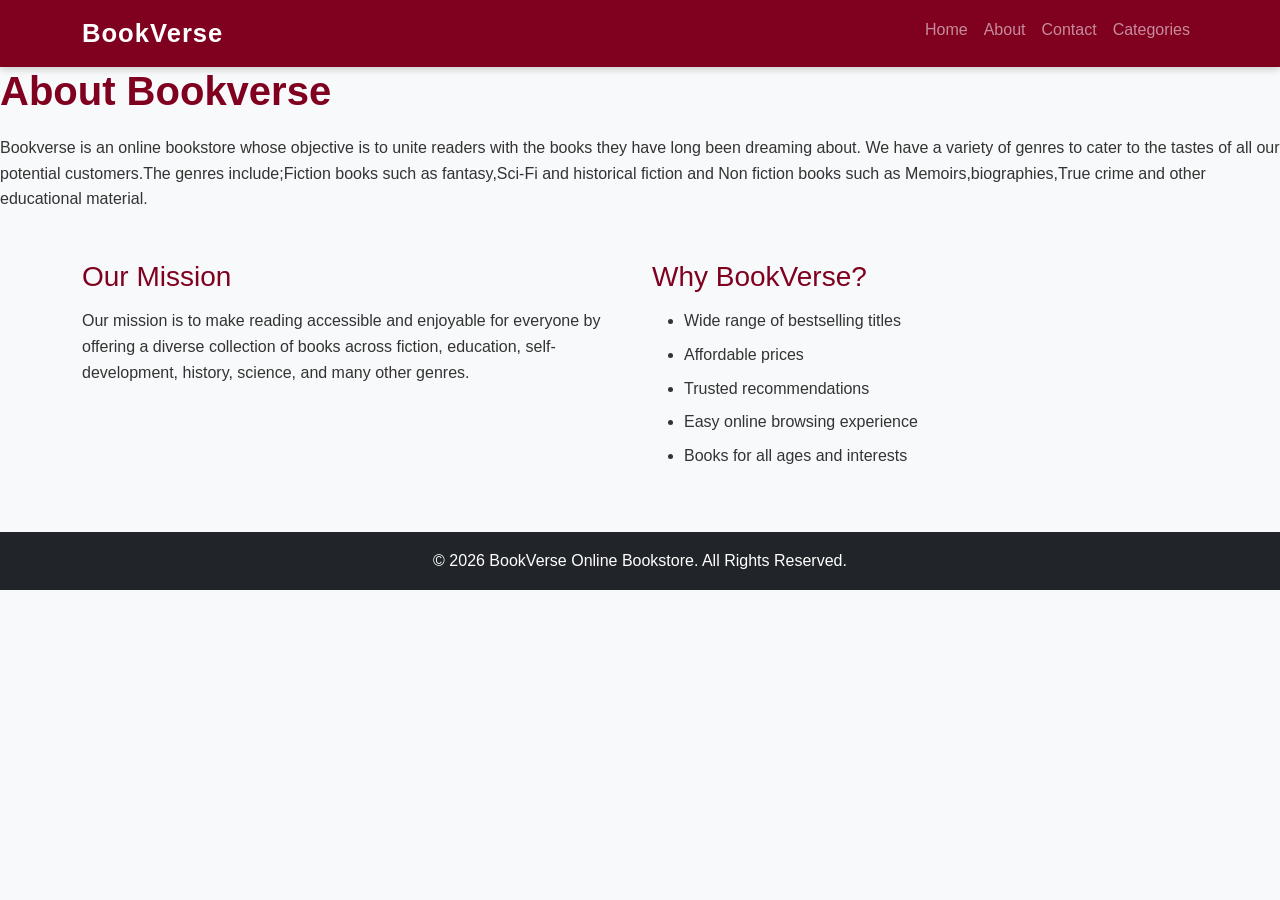
==== about.html @ 31f012ce "added contact.html to the navigation bar of all the pages" ====
<!DOCTYPE html>
<html lang="en">
<head>
    <meta charset="UTF-8">
    <meta name="viewport" content="width=device-width, initial-scale=1.0">
    <title>Bookverse -About</title>
    <link href="https://cdn.jsdelivr.net/npm/bootstrap@5.3.3/dist/css/bootstrap.min.css" rel="stylesheet">

    <link rel="stylesheet" href="css/style.css">
</head>
<body>
    <nav class="navbar navbar-expand-lg navbar-dark custom-navbar">
    <div class="container">

        <a class="navbar-brand" href="index.html">
            BookVerse
        </a>

        <button class="navbar-toggler"
                type="button"
                data-bs-toggle="collapse"
                data-bs-target="#navbarNav">

            <span class="navbar-toggler-icon"></span>

        </button>

        <div class="collapse navbar-collapse"
             id="navbarNav">

            <ul class="navbar-nav ms-auto">

                <li class="nav-item">
                    <a class="nav-link"
                       href="index.html">
                        Home
                    </a>
                </li>

                <li class="nav-item">
                    <a class="nav-link"
                       href="about.html">
                        About
                    </a>
                </li>

                <li class="nav-item">
                    <a class="nav-link"
                       href="contact.html">
                        Contact
                    </a>
                </li>


                <li class="nav-item">
                    <a class="nav-link"
                       href="categories.html">
                       Categories
                    </a>
                </li>

            </ul>

        </div>

    </div>
</nav>

    <h1>About Bookverse</h1>
    <p>Bookverse is an online bookstore whose objective is to unite
        readers with the books they have long been dreaming about.
        We have a variety of genres to cater to the tastes of all 
        our potential customers.The genres include;Fiction books 
        such as fantasy,Sci-Fi and historical fiction and Non fiction 
        books such as Memoirs,biographies,True crime and other 
        educational material.
    </p>
    <div class="container my-5">

    <div class="row">

        <div class="col-md-6">

            <h3>Our Mission</h3>

            <p>
                Our mission is to make reading accessible and enjoyable
                for everyone by offering a diverse collection of books
                across fiction, education, self-development, history,
                science, and many other genres.
            </p>

        </div>

        <div class="col-md-6">

            <h3>Why  BookVerse?</h3>

            <ul>
                <li>Wide range of bestselling titles</li>
                <li>Affordable prices</li>
                <li>Trusted recommendations</li>
                <li>Easy online browsing experience</li>
                <li>Books for all ages and interests</li>
            </ul>

        </div>

    </div>

</div>

<footer class="bg-dark text-white text-center p-3 mt-5">
    <p>&copy; 2026 BookVerse Online Bookstore. All Rights Reserved.</p>
</footer>

    <script src="https://cdn.jsdelivr.net/npm/bootstrap@5.3.3/dist/js/bootstrap.bundle.min.js"></script>
    <script src="js/script.js"></script>

</body>
</html>
---- css/style.css ----
/* =========================
   BOOKVERSE STYLESHEET
   Burgundy Edition
   ========================= */

/* General Page Styling */

body {
    font-family: Arial, sans-serif;
    background-color: #f8f9fa;
    color: #333;
    line-height: 1.6;
}


/* Navbar */

.custom-navbar {
    background-color: #800020;
    box-shadow: 0 2px 8px rgba(0, 0, 0, 0.2);
}

.navbar-brand {
    font-size: 1.6rem;
    font-weight: bold;
    letter-spacing: 1px;
}

.nav-link {
    transition: color 0.3s ease;
}

.nav-link:hover {
    color: #f4d6d6 !important;
}

/* Headings */

h1 {
    color: #800020;
    font-weight: bold;
    margin-bottom: 20px;
}

h2 {
    color: #800020;
    font-weight: bold;
}

h3 {
    color: #800020;
    margin-bottom: 15px;
}

/* Hero Section */

.lead {
    color: #555;
    font-size: 1.2rem;
}

/* Cards */

.card {
    border: none;
    box-shadow: 0 3px 10px rgba(0, 0, 0, 0.1);
    transition: transform 0.3s ease;
}

.card:hover {
    transform: translateY(-6px);
}

.card-title {
    color: #800020;
    font-weight: bold;
}

/* Buttons */

.btn-primary {
    background-color: #800020;
    border-color: #800020;
}

.btn-primary:hover {
    background-color: #660019;
    border-color: #660019;
}

/* Forms */

.form-control:focus {
    border-color: #800020;
    box-shadow: 0 0 5px rgba(128, 0, 32, 0.4);
}

/* Footer */

footer {
    background-color: #800020;
    color: white;
    margin-top: 50px;
}

footer p {
    margin: 0;
}

/* Lists */

ul li {
    margin-bottom: 8px;
}

/* Responsive Design */

@media (max-width: 768px) {

    h1 {
        font-size: 2rem;
    }

    h2 {
        font-size: 1.6rem;
    }

    .navbar-brand {
        font-size: 1.3rem;
    }

}
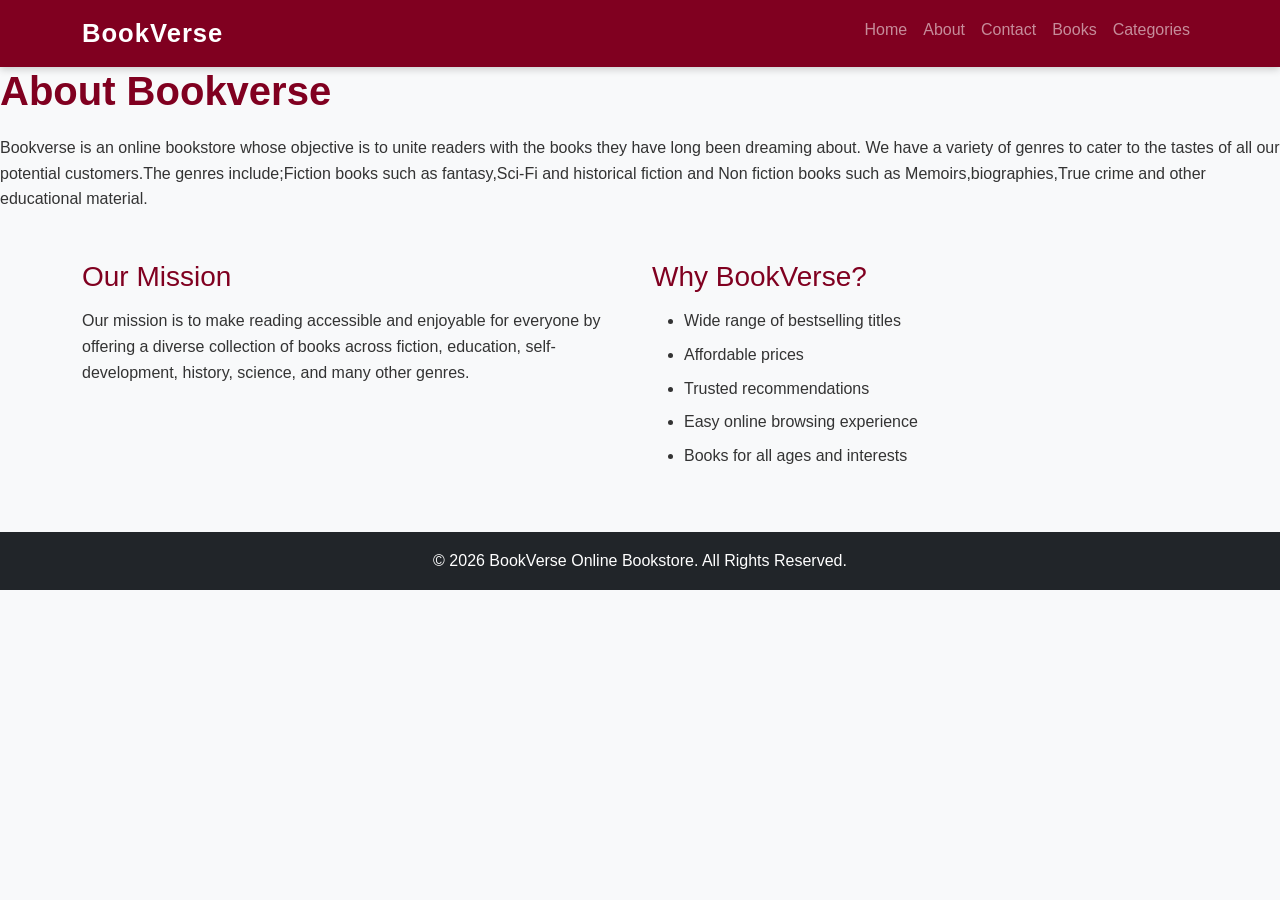
==== commit 224991c8: "updated the pages to fix the issue with the navbar" ====
--- a/about.html
+++ b/about.html
@@ -50,6 +50,12 @@
                         Contact
                     </a>
                 </li>
+
+                <li class="nav-item">
+                        <a class="nav-link" href="books.html">
+                            Books
+                        </a>
+                    </li>
 
 
                 <li class="nav-item">
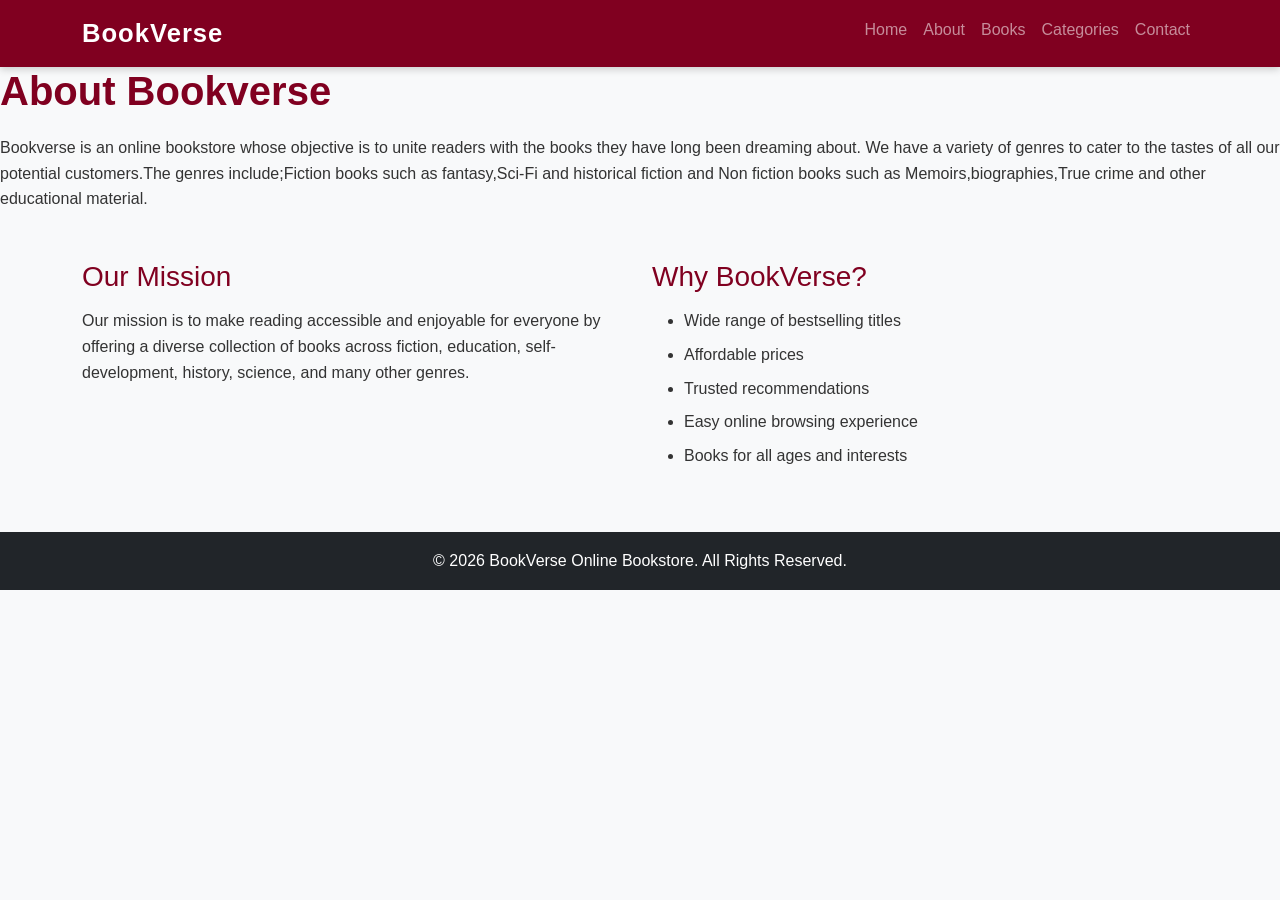
==== commit 1132cd7a: "made the navbar uniform in all the pages" ====
--- a/about.html
+++ b/about.html
@@ -31,23 +31,14 @@
             <ul class="navbar-nav ms-auto">
 
                 <li class="nav-item">
-                    <a class="nav-link"
-                       href="index.html">
+                    <a class="nav-link" href="index.html">
                         Home
                     </a>
                 </li>
 
                 <li class="nav-item">
-                    <a class="nav-link"
-                       href="about.html">
+                    <a class="nav-link" href="about.html">
                         About
-                    </a>
-                </li>
-
-                <li class="nav-item">
-                    <a class="nav-link"
-                       href="contact.html">
-                        Contact
                     </a>
                 </li>
 
@@ -59,11 +50,20 @@
 
 
                 <li class="nav-item">
-                    <a class="nav-link"
-                       href="categories.html">
+                    <a class="nav-link" href="categories.html">
                        Categories
                     </a>
                 </li>
+
+
+
+                <li class="nav-item">
+                    <a class="nav-link" href="contact.html">
+                        Contact
+                    </a>
+                </li>
+
+               
 
             </ul>
 
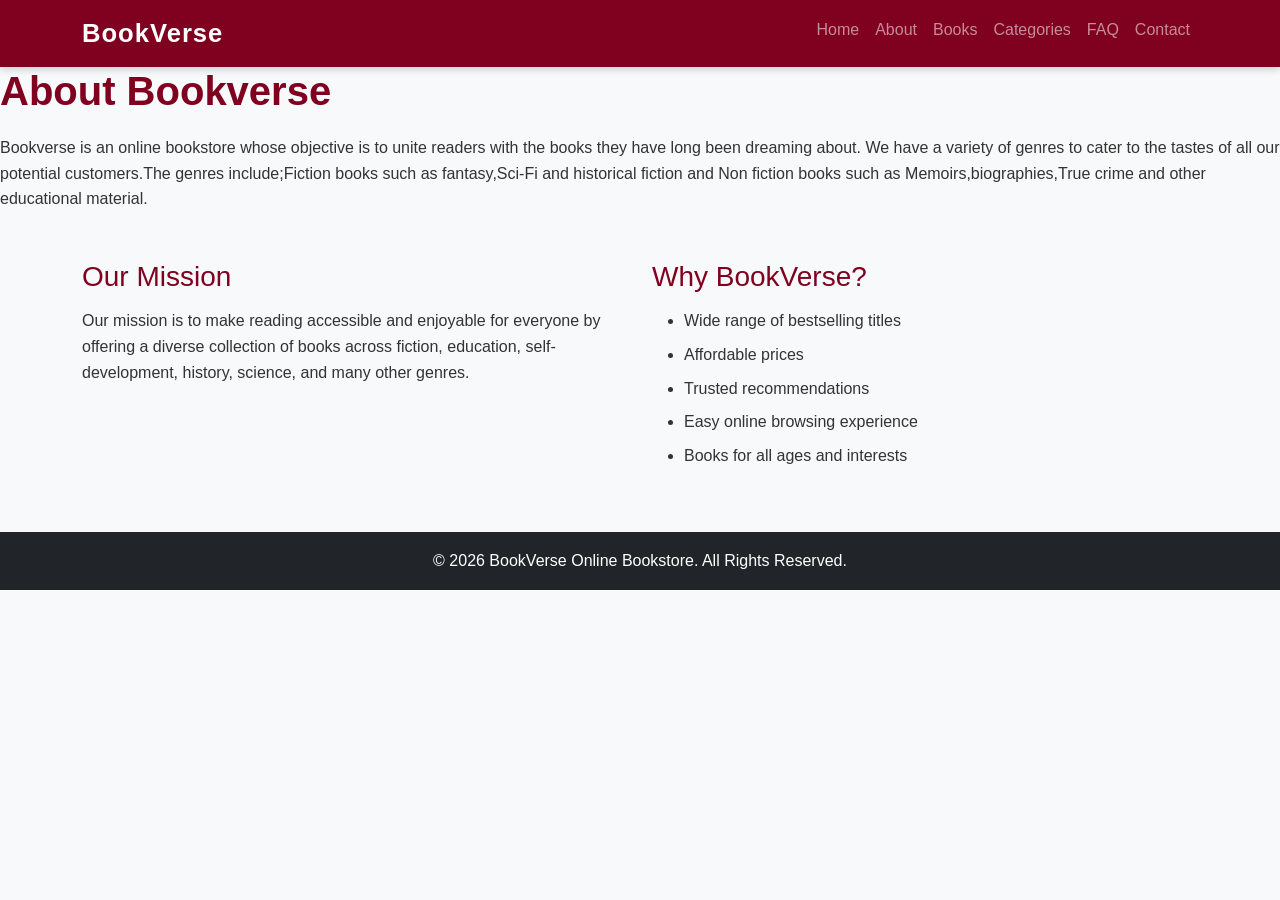
==== commit c225d660: "added faq.html to the navbar of all pages" ====
--- a/about.html
+++ b/about.html
@@ -54,6 +54,12 @@
                        Categories
                     </a>
                 </li>
+
+                <li class="nav-item">
+                 <a class="nav-link" href="faq.html">
+                  FAQ
+                 </a>
+               </li>
 
 
 
--- a/css/style.css
+++ b/css/style.css
@@ -113,6 +113,24 @@
     margin-bottom: 8px;
 }
 
+.card-img-top {
+    width: 100%;
+    height: 300px;
+    object-fit: contain;
+    background-color: white;
+}
+
+/* Inline Validation */
+
+.error-message {
+    color: #800020;
+    font-size: 0.9rem;
+    font-weight: 500;
+    display: block;
+    margin-top: 5px;
+}
+
+
 /* Responsive Design */
 
 @media (max-width: 768px) {
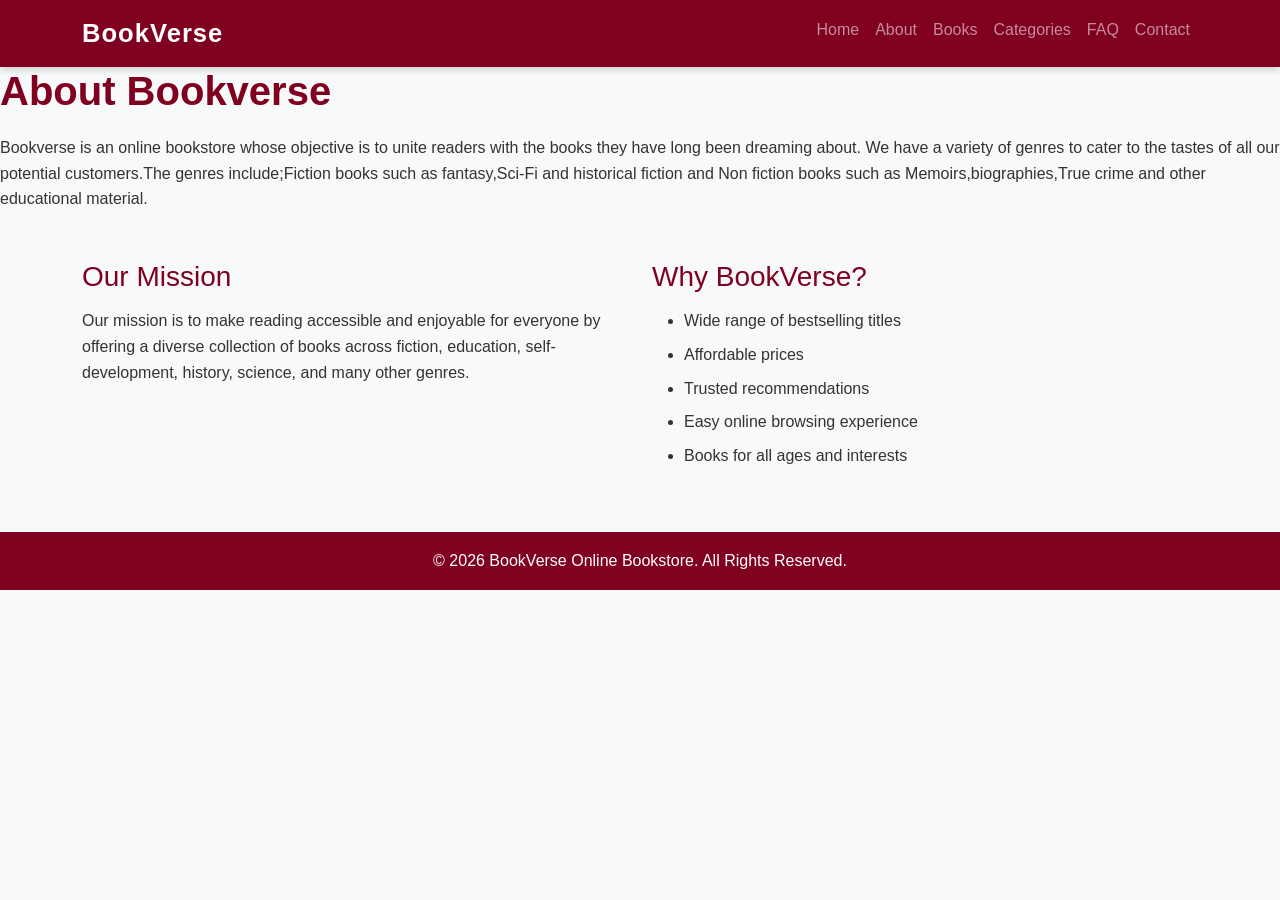
==== commit 5e9f4b7b: "added new page authors.html" ====
--- a/about.html
+++ b/about.html
@@ -122,7 +122,7 @@
 
 </div>
 
-<footer class="bg-dark text-white text-center p-3 mt-5">
+<footer class="text-white text-center p-3 mt-5">
     <p>&copy; 2026 BookVerse Online Bookstore. All Rights Reserved.</p>
 </footer>
 
--- a/css/style.css
+++ b/css/style.css
@@ -113,11 +113,23 @@
     margin-bottom: 8px;
 }
 
+/*Image dimensions(Bookpage*/
 .card-img-top {
     width: 100%;
     height: 300px;
     object-fit: contain;
     background-color: white;
+}
+/* Book Details Image */
+
+#bookImage {
+    width: 100%;
+    max-width: 280px;
+    height: 420px;
+    object-fit: contain;
+    background-color: white;
+    display: block;
+    margin: 0 auto;
 }
 
 /* Inline Validation */
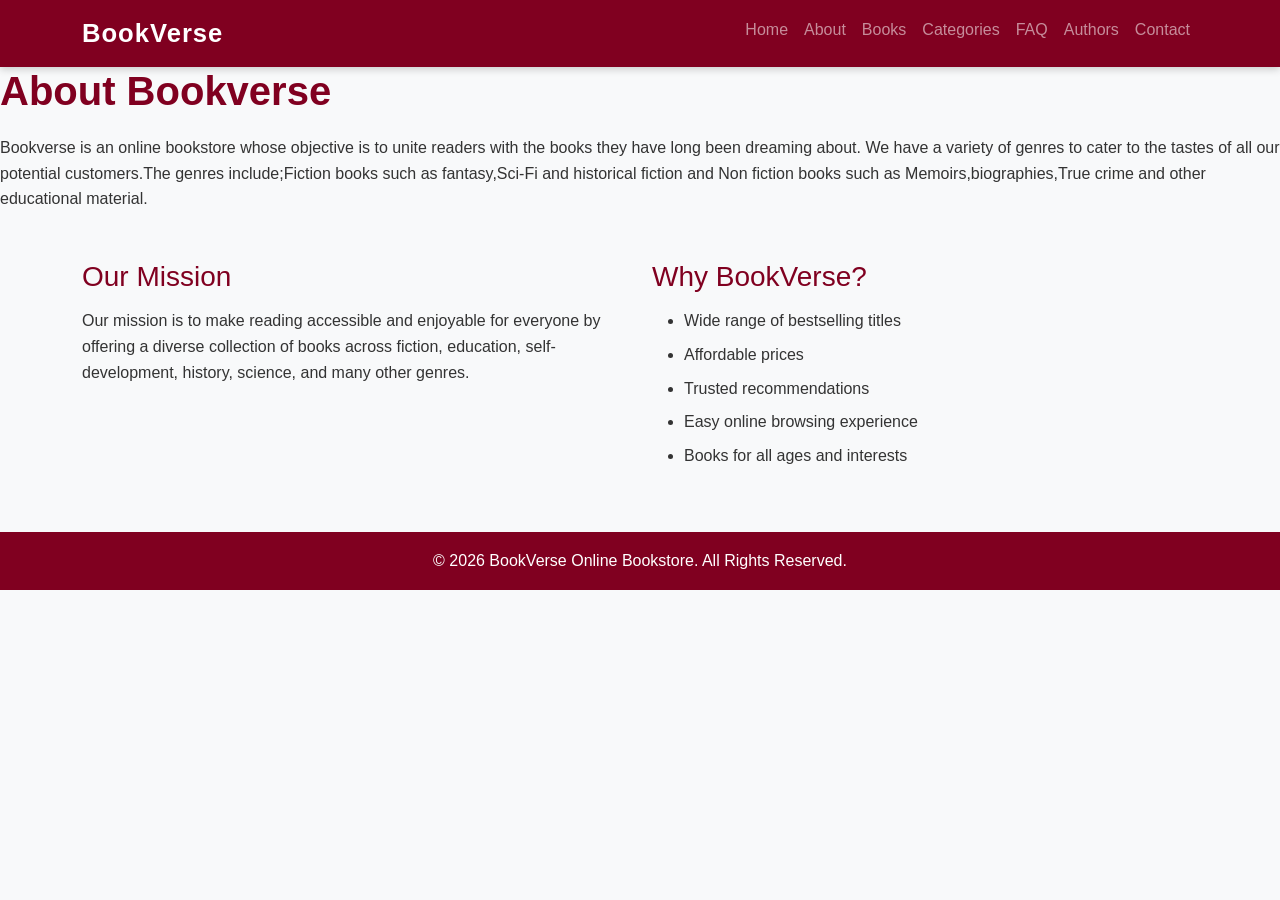
==== commit cc741f2b: "added authors.html to nav bar of other pages" ====
--- a/about.html
+++ b/about.html
@@ -60,6 +60,12 @@
                   FAQ
                  </a>
                </li>
+
+               <li class="nav-item">
+                <a class="nav-link" href="authors.html">
+                 Authors
+                 </a>
+                </li>
 
 
 
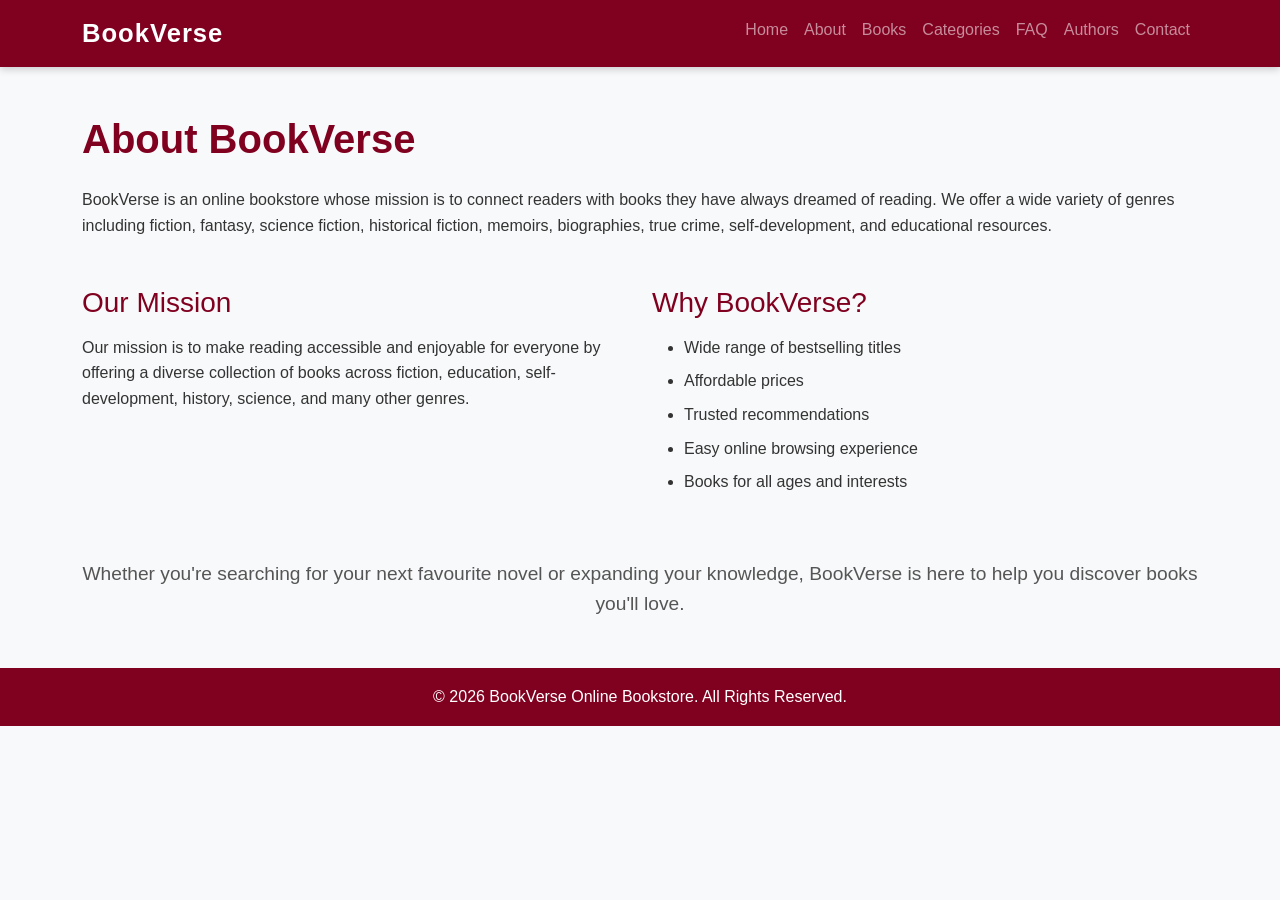
==== commit 112c9dd6: "updated all the pages to remove any errors that may be there and made the page title to be in the sa" ====
--- a/about.html
+++ b/about.html
@@ -3,7 +3,7 @@
 <head>
     <meta charset="UTF-8">
     <meta name="viewport" content="width=device-width, initial-scale=1.0">
-    <title>Bookverse -About</title>
+    <title>About | BookVerse</title>
     <link href="https://cdn.jsdelivr.net/npm/bootstrap@5.3.3/dist/css/bootstrap.min.css" rel="stylesheet">
 
     <link rel="stylesheet" href="css/style.css">
@@ -84,16 +84,21 @@
     </div>
 </nav>
 
-    <h1>About Bookverse</h1>
-    <p>Bookverse is an online bookstore whose objective is to unite
-        readers with the books they have long been dreaming about.
-        We have a variety of genres to cater to the tastes of all 
-        our potential customers.The genres include;Fiction books 
-        such as fantasy,Sci-Fi and historical fiction and Non fiction 
-        books such as Memoirs,biographies,True crime and other 
-        educational material.
+<div class="container my-5">
+
+    <h1 class="mb-4">About BookVerse</h1>
+
+    <p>
+        BookVerse is an online bookstore whose mission is to connect readers
+        with books they have always dreamed of reading. We offer a wide variety
+        of genres including fiction, fantasy, science fiction, historical
+        fiction, memoirs, biographies, true crime, self-development, and
+        educational resources.
     </p>
-    <div class="container my-5">
+
+</div>
+
+<div class="container my-5">
 
     <div class="row">
 
@@ -112,7 +117,7 @@
 
         <div class="col-md-6">
 
-            <h3>Why  BookVerse?</h3>
+            <h3>Why BookVerse?</h3>
 
             <ul>
                 <li>Wide range of bestselling titles</li>
@@ -128,6 +133,15 @@
 
 </div>
 
+       <div class="container text-center my-5">
+
+        <p class="lead">
+          Whether you're searching for your next favourite novel or expanding your knowledge,
+          BookVerse is here to help you discover books you'll love.
+        </p>
+
+       </div>
+
 <footer class="text-white text-center p-3 mt-5">
     <p>&copy; 2026 BookVerse Online Bookstore. All Rights Reserved.</p>
 </footer>
--- a/css/style.css
+++ b/css/style.css
@@ -131,6 +131,16 @@
     display: block;
     margin: 0 auto;
 }
+/* Author Images */
+
+.author-img {
+    width: 100%;
+    height: 300px;
+    object-fit: contain;
+    object-position: center;
+    background-color: white;
+    display: block;
+}
 
 /* Inline Validation */
 
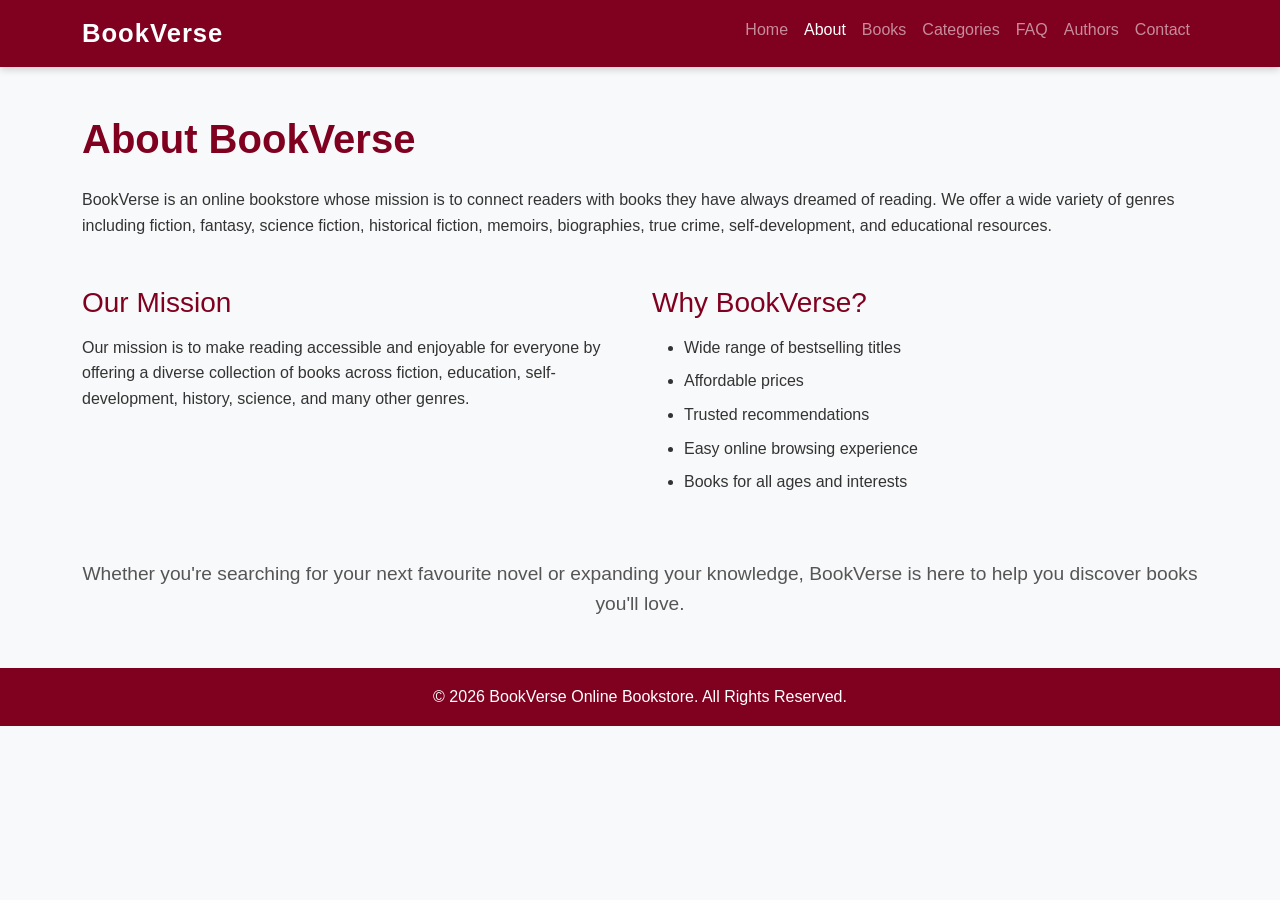
==== commit 24967074: "add active navigation states to website pages" ====
--- a/about.html
+++ b/about.html
@@ -37,7 +37,7 @@
                 </li>
 
                 <li class="nav-item">
-                    <a class="nav-link" href="about.html">
+                    <a class="nav-link active" href="about.html">
                         About
                     </a>
                 </li>
